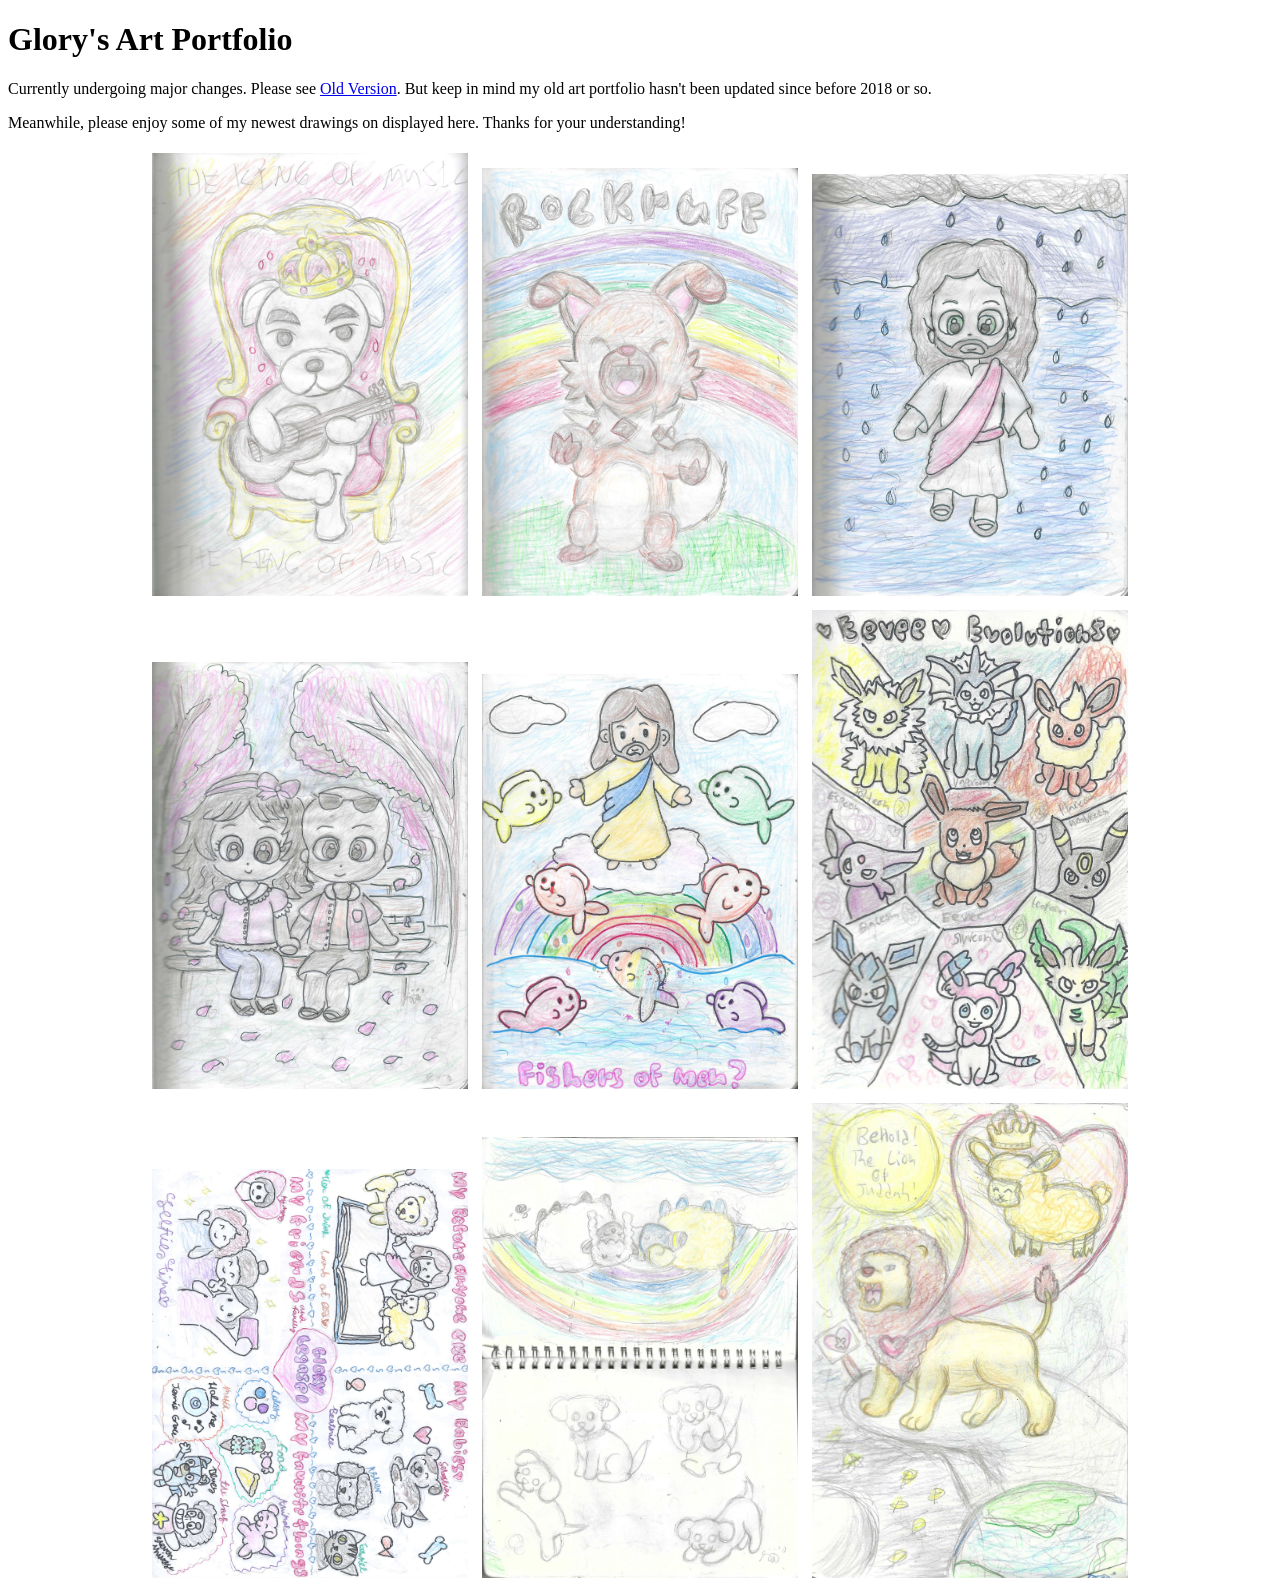
==== index.html @ 346f3a1a "Archiving old portfolio and making a new one" ====
<!DOCTYPE HTML>
<HTML>
<HEAD>
	<TITLE>Glory's Art Portfolio </TITLE>
	<style type="text/css">
	.previewpics{
		width:80%;
		padding:5px;}
	@media only screen and (min-width: 760px) {
	.previewpics{
		width:25%;
	}
}
	</style>
</HEAD>
<BODY>
	<H1>Glory's Art Portfolio</H1>
	<P>Currently undergoing major changes. Please see <a href="/old/index.html">Old Version</a>. But keep in mind my old art portfolio hasn't 
	been updated since before 2018 or so.</P>
	<P>Meanwhile, please enjoy some of my newest drawings on displayed here. Thanks for your understanding! </P>
	<div style="text-align: center;">
	<img src="/old/images/thekingofmusickkslider.jpg" class="previewpics">
	<img src="/old/images/rockruffrainbow.jpg" class="previewpics">
	<img src="/old/images/jesuswalkingonwater.jpg" class="previewpics">
	<img src="/old/images/parkbenchlove.jpg" class="previewpics">
	<img src="/old/images/jesusfishersoffish.jpg" class="previewpics">
	<img src="/old/images/EeveeEvolutions.jpeg" class="previewpics">
	<img src="/old/images/importantthingstome.jpg" class="previewpics">
	<img src="/old/images/mareepnwoolooAndpuppysketches.jpg" class="previewpics">
	<img src="/old/images/beholdlionofjuddah.jpg" class="previewpics">
</div>
</BODY>
</HTML>
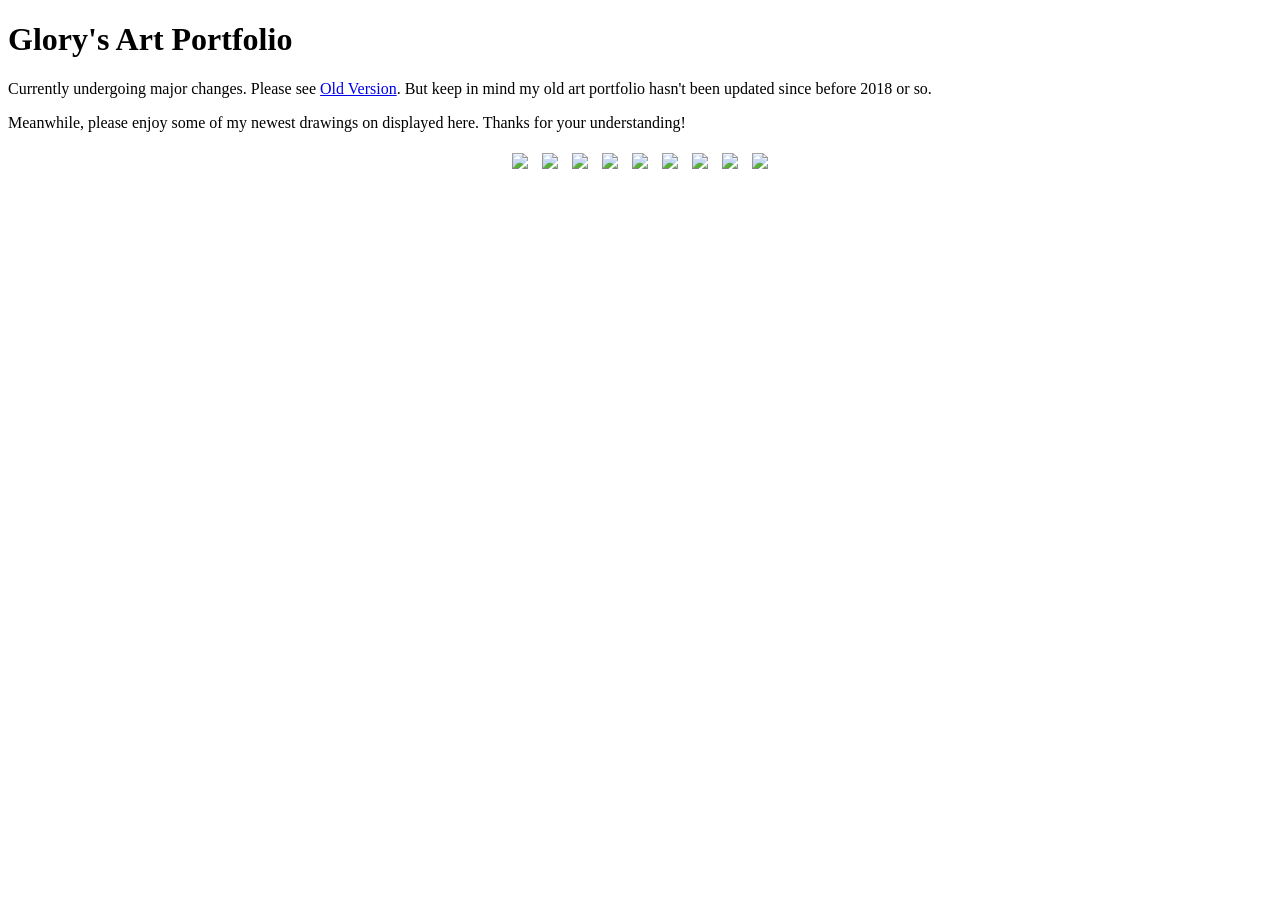
==== commit bcf23cd3: "Update index.html Fix links" ====
--- a/index.html
+++ b/index.html
@@ -15,19 +15,19 @@
 </HEAD>
 <BODY>
 	<H1>Glory's Art Portfolio</H1>
-	<P>Currently undergoing major changes. Please see <a href="/old/index.html">Old Version</a>. But keep in mind my old art portfolio hasn't 
+	<P>Currently undergoing major changes. Please see <a href="/art-portfolio/old/index.html">Old Version</a>. But keep in mind my old art portfolio hasn't 
 	been updated since before 2018 or so.</P>
 	<P>Meanwhile, please enjoy some of my newest drawings on displayed here. Thanks for your understanding! </P>
 	<div style="text-align: center;">
-	<img src="/old/images/thekingofmusickkslider.jpg" class="previewpics">
-	<img src="/old/images/rockruffrainbow.jpg" class="previewpics">
-	<img src="/old/images/jesuswalkingonwater.jpg" class="previewpics">
-	<img src="/old/images/parkbenchlove.jpg" class="previewpics">
-	<img src="/old/images/jesusfishersoffish.jpg" class="previewpics">
-	<img src="/old/images/EeveeEvolutions.jpeg" class="previewpics">
-	<img src="/old/images/importantthingstome.jpg" class="previewpics">
-	<img src="/old/images/mareepnwoolooAndpuppysketches.jpg" class="previewpics">
-	<img src="/old/images/beholdlionofjuddah.jpg" class="previewpics">
+	<img src="/art-portfolio/old/images/thekingofmusickkslider.jpg" class="previewpics">
+	<img src="/art-portfolio/old/images/rockruffrainbow.jpg" class="previewpics">
+	<img src="/art-portfolio/old/images/jesuswalkingonwater.jpg" class="previewpics">
+	<img src="/art-portfolio/old/images/parkbenchlove.jpg" class="previewpics">
+	<img src="/art-portfolio/old/images/jesusfishersoffish.jpg" class="previewpics">
+	<img src="/art-portfolio/old/images/EeveeEvolutions.jpeg" class="previewpics">
+	<img src="/art-portfolio/old/images/importantthingstome.jpg" class="previewpics">
+	<img src="/art-portfolio/old/images/mareepnwoolooAndpuppysketches.jpg" class="previewpics">
+	<img src="/art-portfolio/old/images/beholdlionofjuddah.jpg" class="previewpics">
 </div>
 </BODY>
-</HTML>+</HTML>
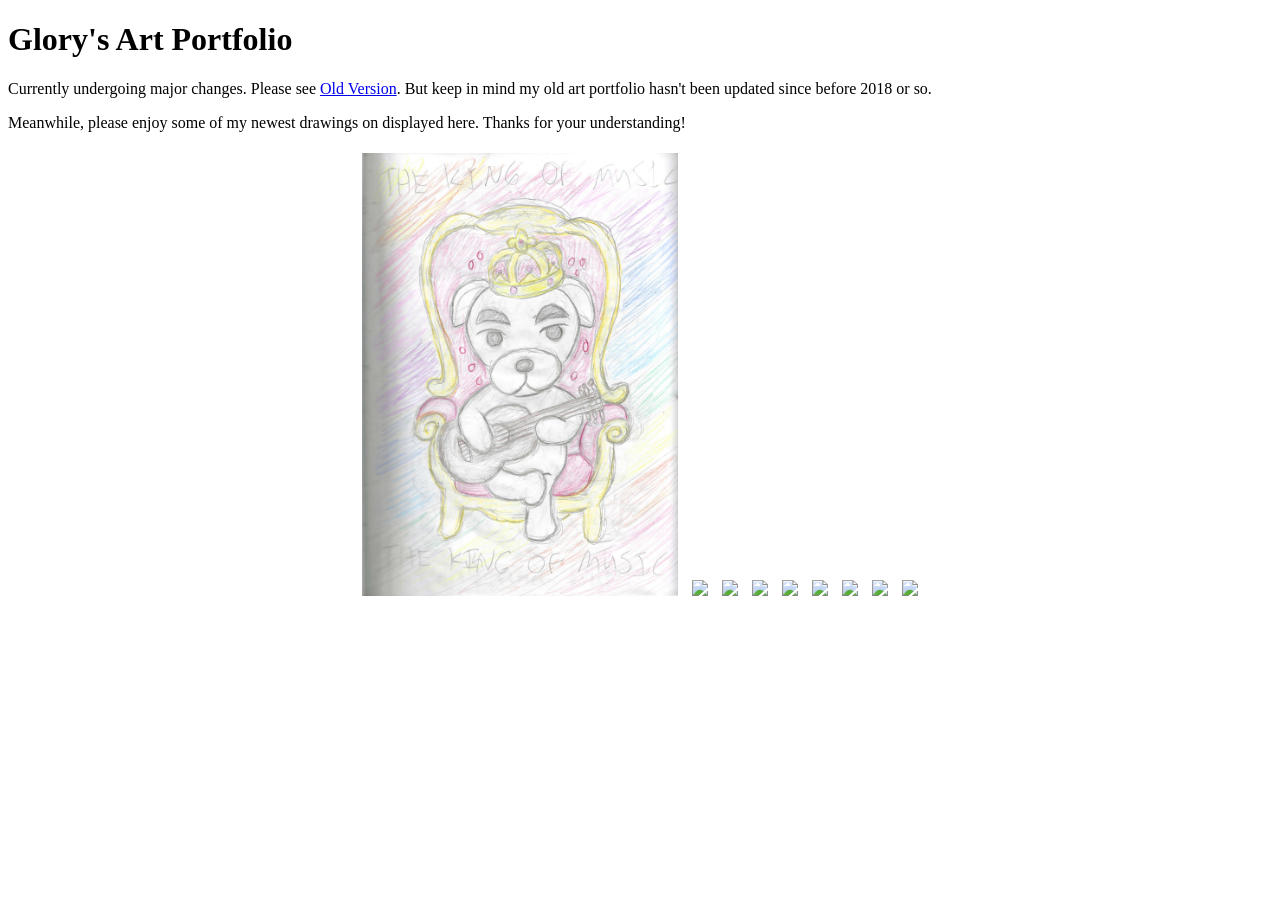
==== commit 7c202faa: "Update index.html Testing links" ====
--- a/index.html
+++ b/index.html
@@ -19,7 +19,7 @@
 	been updated since before 2018 or so.</P>
 	<P>Meanwhile, please enjoy some of my newest drawings on displayed here. Thanks for your understanding! </P>
 	<div style="text-align: center;">
-	<img src="/art-portfolio/old/images/thekingofmusickkslider.jpg" class="previewpics">
+	<img src="old/images/thekingofmusickkslider.jpg" class="previewpics">
 	<img src="/art-portfolio/old/images/rockruffrainbow.jpg" class="previewpics">
 	<img src="/art-portfolio/old/images/jesuswalkingonwater.jpg" class="previewpics">
 	<img src="/art-portfolio/old/images/parkbenchlove.jpg" class="previewpics">
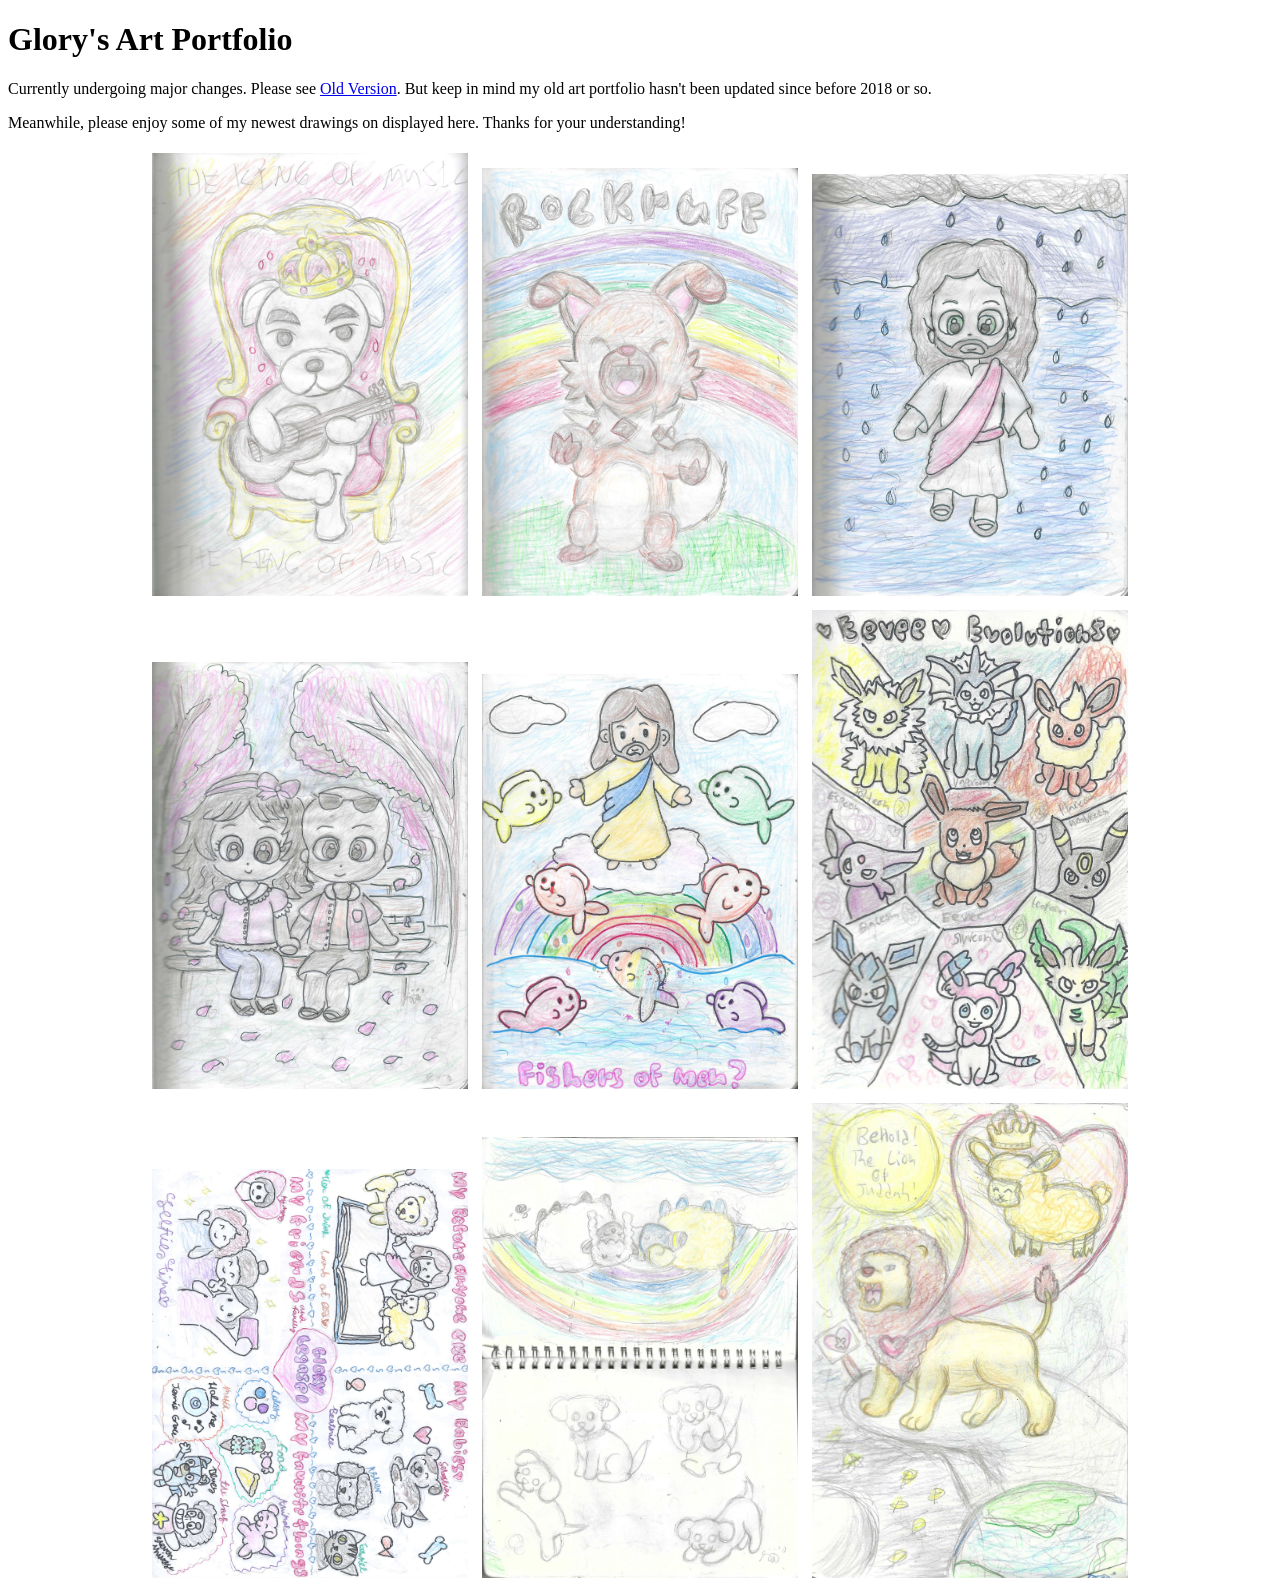
==== commit 706c3ca0: "Update index.html Fixed links" ====
--- a/index.html
+++ b/index.html
@@ -15,19 +15,19 @@
 </HEAD>
 <BODY>
 	<H1>Glory's Art Portfolio</H1>
-	<P>Currently undergoing major changes. Please see <a href="/art-portfolio/old/index.html">Old Version</a>. But keep in mind my old art portfolio hasn't 
+	<P>Currently undergoing major changes. Please see <a href="/old/index.html">Old Version</a>. But keep in mind my old art portfolio hasn't 
 	been updated since before 2018 or so.</P>
 	<P>Meanwhile, please enjoy some of my newest drawings on displayed here. Thanks for your understanding! </P>
 	<div style="text-align: center;">
 	<img src="old/images/thekingofmusickkslider.jpg" class="previewpics">
-	<img src="/art-portfolio/old/images/rockruffrainbow.jpg" class="previewpics">
-	<img src="/art-portfolio/old/images/jesuswalkingonwater.jpg" class="previewpics">
-	<img src="/art-portfolio/old/images/parkbenchlove.jpg" class="previewpics">
-	<img src="/art-portfolio/old/images/jesusfishersoffish.jpg" class="previewpics">
-	<img src="/art-portfolio/old/images/EeveeEvolutions.jpeg" class="previewpics">
-	<img src="/art-portfolio/old/images/importantthingstome.jpg" class="previewpics">
-	<img src="/art-portfolio/old/images/mareepnwoolooAndpuppysketches.jpg" class="previewpics">
-	<img src="/art-portfolio/old/images/beholdlionofjuddah.jpg" class="previewpics">
+	<img src="old/images/rockruffrainbow.jpg" class="previewpics">
+	<img src="old/images/jesuswalkingonwater.jpg" class="previewpics">
+	<img src="old/images/parkbenchlove.jpg" class="previewpics">
+	<img src="old/images/jesusfishersoffish.jpg" class="previewpics">
+	<img src="old/images/EeveeEvolutions.jpeg" class="previewpics">
+	<img src="old/images/importantthingstome.jpg" class="previewpics">
+	<img src="old/images/mareepnwoolooAndpuppysketches.jpg" class="previewpics">
+	<img src="old/images/beholdlionofjuddah.jpg" class="previewpics">
 </div>
 </BODY>
 </HTML>
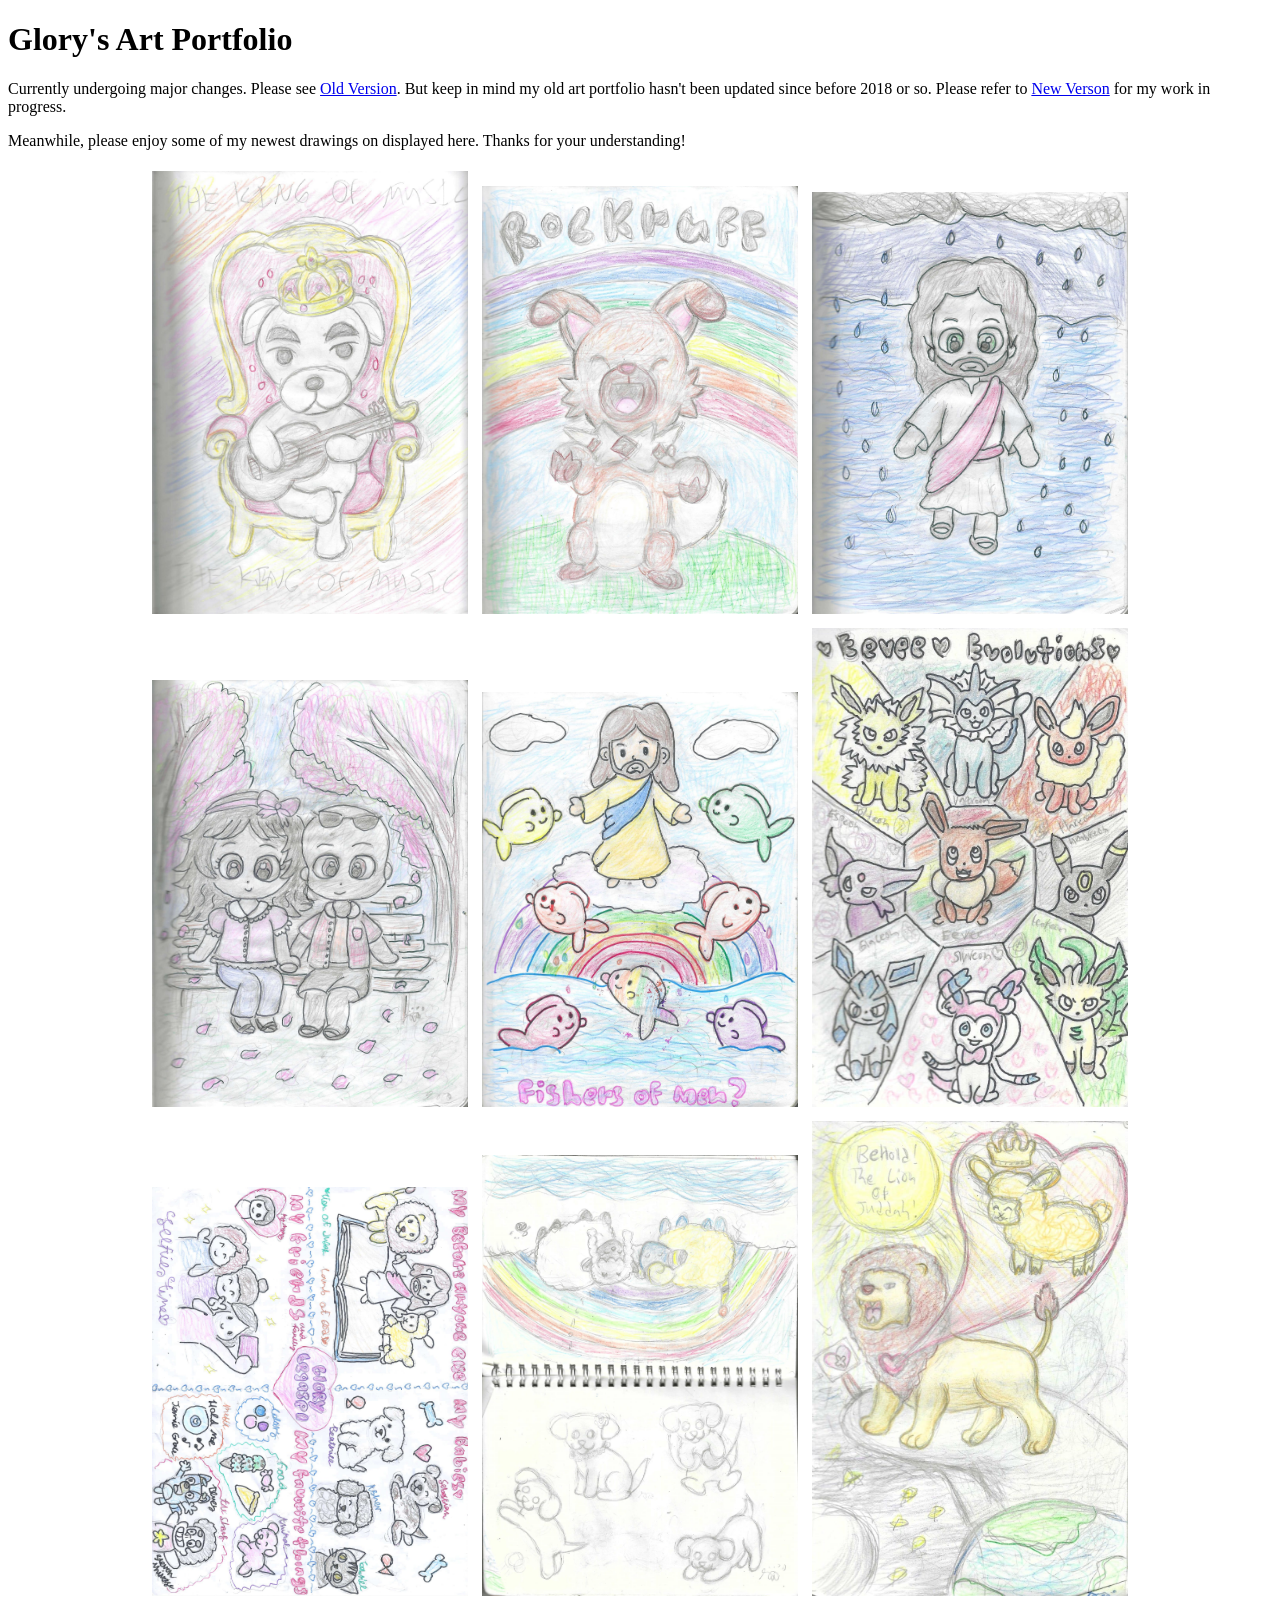
==== commit a6466700: "initilize carosoule test. Might keep as is" ====
--- a/index.html
+++ b/index.html
@@ -1,6 +1,7 @@
 <!DOCTYPE HTML>
 <HTML>
 <HEAD>
+	<meta name="viewport" content="width=device-width, initial-scale=1.0">
 	<TITLE>Glory's Art Portfolio </TITLE>
 	<style type="text/css">
 	.previewpics{
@@ -15,8 +16,8 @@
 </HEAD>
 <BODY>
 	<H1>Glory's Art Portfolio</H1>
-	<P>Currently undergoing major changes. Please see <a href="/old/index.html">Old Version</a>. But keep in mind my old art portfolio hasn't 
-	been updated since before 2018 or so.</P>
+	<P>Currently undergoing major changes. Please see <a href="old/index.html">Old Version</a>. But keep in mind my old art portfolio hasn't 
+	been updated since before 2018 or so. Please refer to <a href="mobile/index.html">New Verson</a> for my work in progress.</P>
 	<P>Meanwhile, please enjoy some of my newest drawings on displayed here. Thanks for your understanding! </P>
 	<div style="text-align: center;">
 	<img src="old/images/thekingofmusickkslider.jpg" class="previewpics">
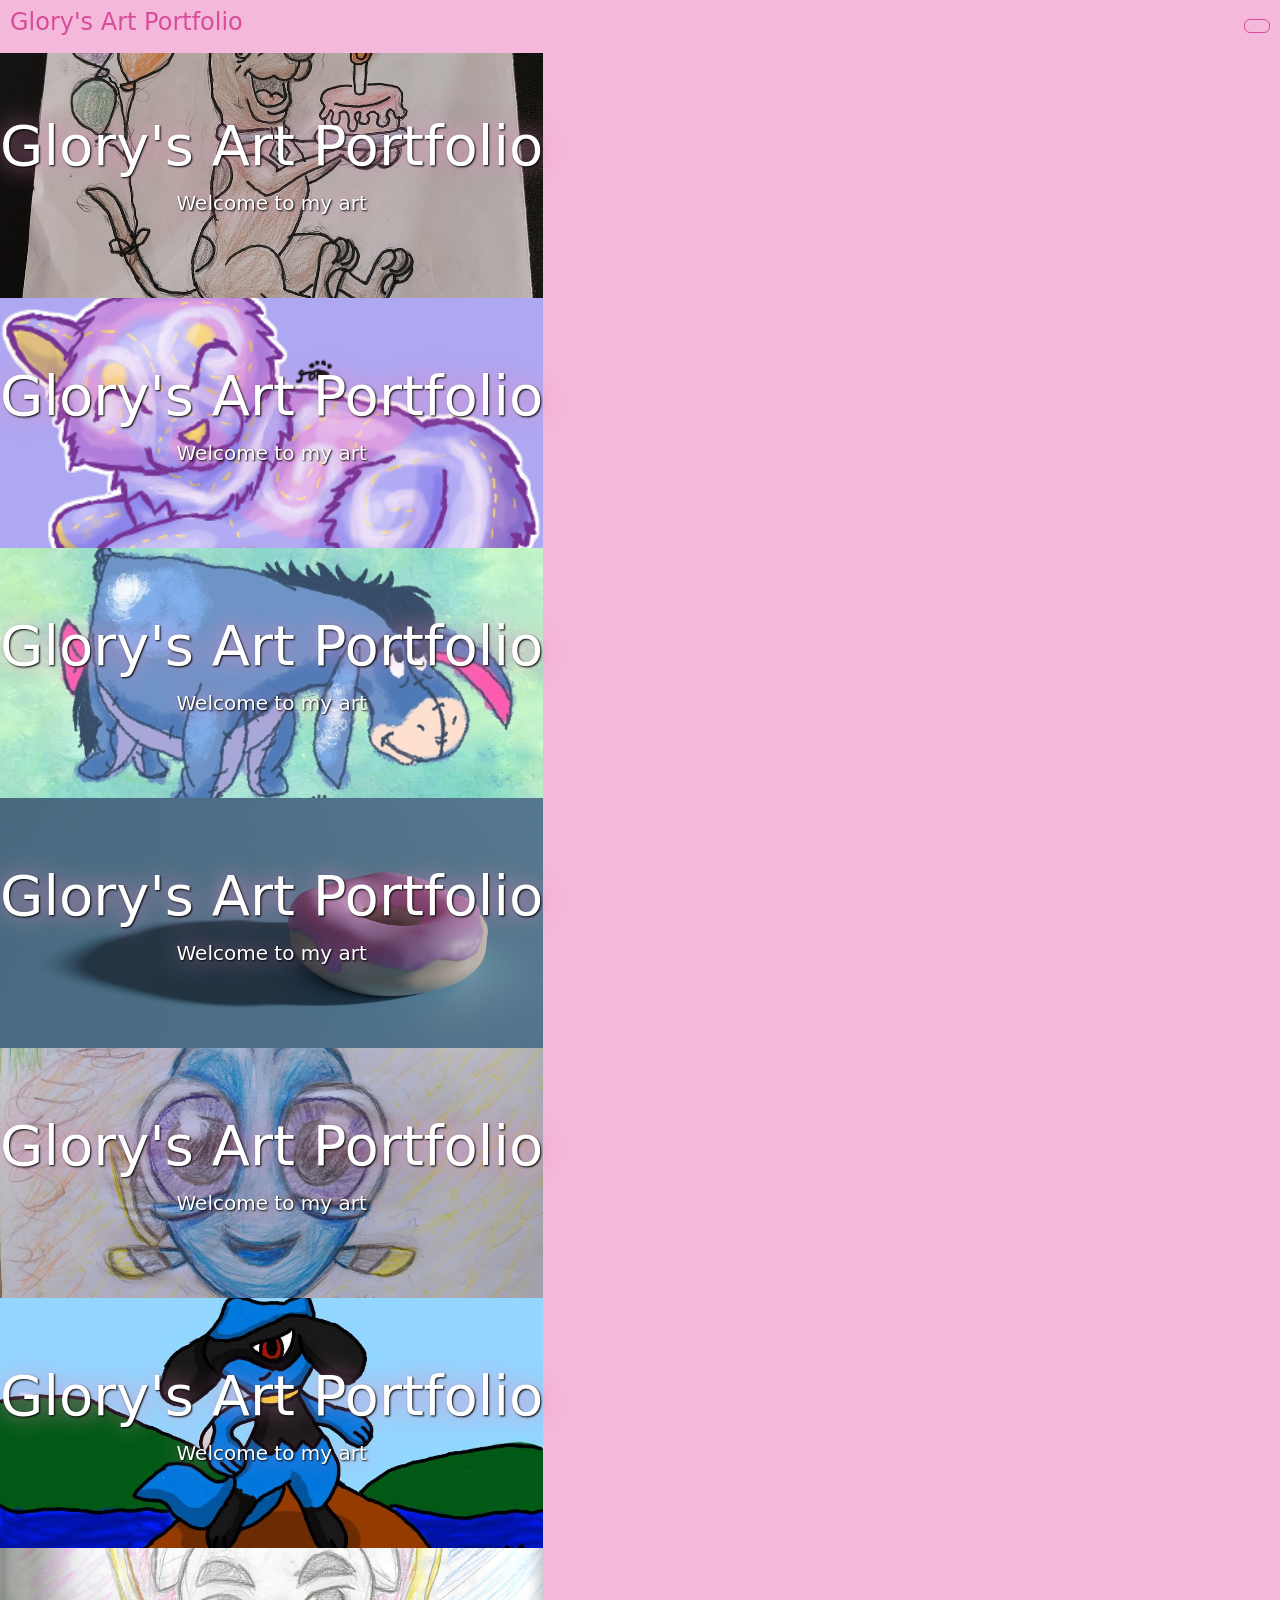
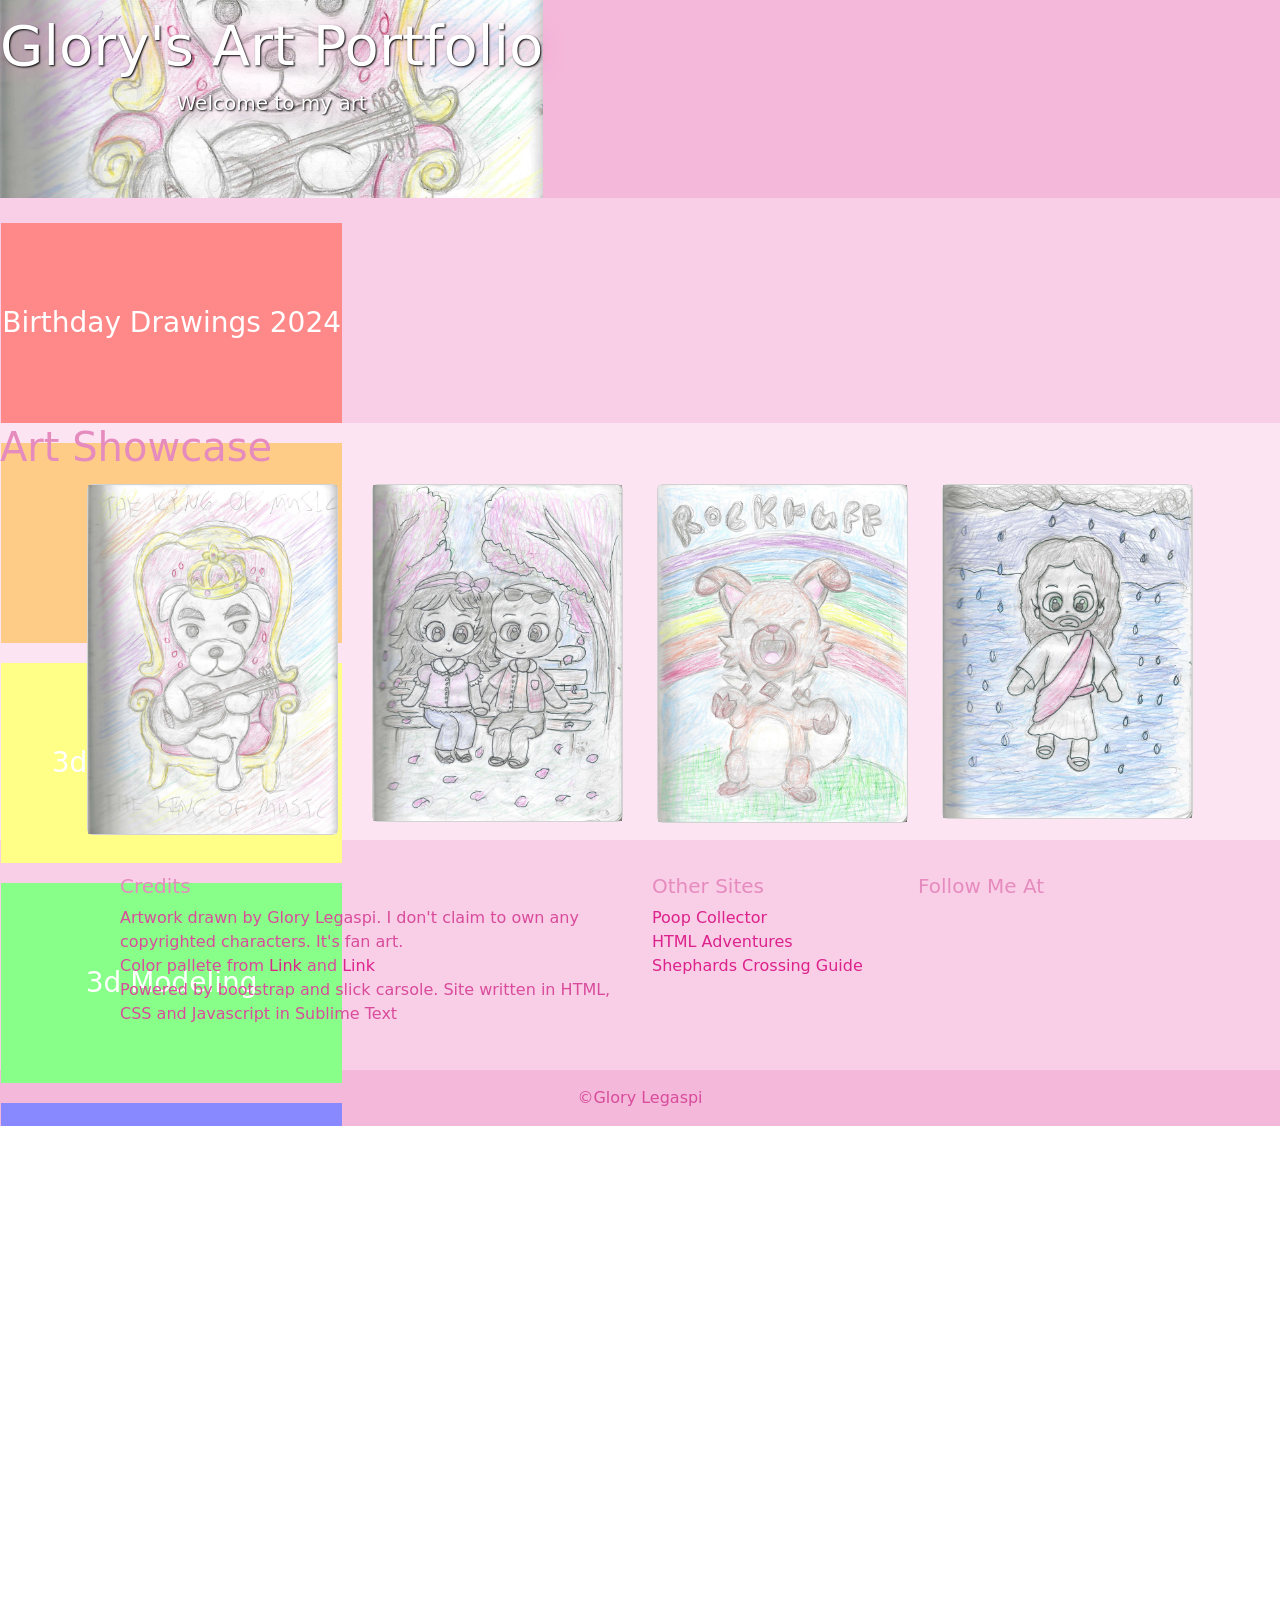
==== commit 9eea25b8: "Updated links" ====
--- a/index.html
+++ b/index.html
@@ -3,32 +3,164 @@
 <HEAD>
 	<meta name="viewport" content="width=device-width, initial-scale=1.0">
 	<TITLE>Glory's Art Portfolio </TITLE>
-	<style type="text/css">
-	.previewpics{
-		width:80%;
-		padding:5px;}
-	@media only screen and (min-width: 760px) {
-	.previewpics{
-		width:25%;
-	}
-}
-	</style>
+	<!--Bootstrap-->
+	<link href="https://cdn.jsdelivr.net/npm/bootstrap@5.3.3/dist/css/bootstrap.min.css" rel="stylesheet" integrity="sha384-QWTKZyjpPEjISv5WaRU9OFeRpok6YctnYmDr5pNlyT2bRjXh0JMhjY6hW+ALEwIH" crossorigin="anonymous">
+	<!-- Slick Carsoul-->
+	<link rel="stylesheet" type="text/css" href="https://cdn.jsdelivr.net/npm/slick-carousel@1.8.1/slick/slick.css"/>
+	<!-- Add the slick-theme.css if you want default styling -->
+	<link rel="stylesheet" type="text/css" href="https://cdn.jsdelivr.net/npm/slick-carousel@1.8.1/slick/slick-theme.css"/>
+
+  <script src="https://kit.fontawesome.com/dfd469d1c6.js" crossorigin="anonymous"></script>
+
+	<link rel="stylesheet" type="text/css" href="glorypinktheme.css">
+   <link rel="stylesheet" type="text/css" href="carol.css"/>
 </HEAD>
 <BODY>
-	<H1>Glory's Art Portfolio</H1>
-	<P>Currently undergoing major changes. Please see <a href="old/index.html">Old Version</a>. But keep in mind my old art portfolio hasn't 
-	been updated since before 2018 or so. Please refer to <a href="mobile/index.html">New Verson</a> for my work in progress.</P>
-	<P>Meanwhile, please enjoy some of my newest drawings on displayed here. Thanks for your understanding! </P>
-	<div style="text-align: center;">
-	<img src="old/images/thekingofmusickkslider.jpg" class="previewpics">
-	<img src="old/images/rockruffrainbow.jpg" class="previewpics">
-	<img src="old/images/jesuswalkingonwater.jpg" class="previewpics">
-	<img src="old/images/parkbenchlove.jpg" class="previewpics">
-	<img src="old/images/jesusfishersoffish.jpg" class="previewpics">
-	<img src="old/images/EeveeEvolutions.jpeg" class="previewpics">
-	<img src="old/images/importantthingstome.jpg" class="previewpics">
-	<img src="old/images/mareepnwoolooAndpuppysketches.jpg" class="previewpics">
-	<img src="old/images/beholdlionofjuddah.jpg" class="previewpics">
+	<!-- Header containing menu -->
+	<special-header></special-header>
+
+	<!-- Decorative Banner -->
+	<DIV id="banner-con">
+		<div class="container jumbotron text-center">
+			<br><br>
+		</div>
+	</DIV>
+
+	<!-- Collections Menu -->
+	<DIV id="collections-con">
+		<div class="row">
+			<div class="col-auto">
+    <div class="headcarol">
+    <div class="headcarolbox " style="background-image: url(images/birthday2024/aprscoobydoobeedoo.jpg);">
+      <span style="color: white;text-shadow: 1px 1px 2px black, 0 0 25px #e68bbe;"><br><br><br><H1 class="display-4">Glory's Art Portfolio</H1><p class="lead">Welcome to my art</p><br><br><br></span>
+    </div>
+    <div class="headcarolbox" style="background-image: url(old/images/Swirl-Pup-Commision-Backie.png);">
+    <banner-text></banner-text>
+    </div>
+    <div class="headcarolbox" style="background-image: url(old/images/eyoreeyore.jpg);">
+      <banner-text></banner-text>
+    </div>
+    <div class="headcarolbox" style="background-image: url(old/images/donut.jpg);">
+      <banner-text></banner-text>
+    </div>
+    <div class="headcarolbox" style="background-image: url(old/images/dory.jpg);">
+      <banner-text></banner-text>
+    </div>
+    <div class="headcarolbox" style="background-image: url(old/images/rilou.jpg);">
+      <banner-text></banner-text>
+    </div>
+    <div class="headcarolbox" style="background-image: url(images/thekingofmusickkslider.jpg);">
+      <banner-text></banner-text>
+    </div>
+    </div>
+			</div>
+		</div>
+	</DIV>
+
+  <!--Collections2-->
+  <DIV id="collections2-con">
+    <div class="row">
+      <div class="col-auto">
+  <div class="navslider" style="height: 200px;">
+    <div><a href="birthday2024.html"><h3 style="background-color: #FF8888">Birthday Drawings 2024</h3></a></div>
+    <div><a href="stickerpups.html"><h3 style="background-color: #FFCC88">Sticker Pups</h3></a></div>
+    <div><a href="3dsartacademy.html"><h3 style="background-color: #FFFF88">3ds Art Academy</h3></a></div>
+    <div><a href="3dmodeling.html"><h3 style="background-color: #88FF88">3d Modeling</h3></a></div>
+    <div><a href="oldtraditonal.html"><h3 style="background-color: #8888FF">Old Traditional</h3></a></div>
+    <div><a href="olddigital.html"><h3 style="background-color: #CC88FF">Old Digital</h3></a></div>
+    <div><a href="notebookscraps.html"><h3 style="background-color: #FF88FF">Notebook Scraps 2020+</h3></a></div>
+  </div>
+  </div>
+    </div>
+  </DIV>
+
+	<!-- Highlights -->
+	<DIV id="highlight-con">
+		<H1>Art Showcase</H1>
+		<div class="container">
+	<div class="row">
+      <div class="col-md-3">
+        <div class="card" style="margin: 5px;">
+          <img src="images/thekingofmusickkslider.jpg" style="width: 100%" 
+          	data-bs-toggle="modal" 
+          	data-bs-target="#exampleModal" 
+          	data-bs-modeltitle="The King of Music" 
+          	data-bs-modeldescript="K.K Slider, the king of music on a throne"
+            data-bs-materialsused="colored pencils, drawn on clear notebook paper"
+          	data-bs-picdate="2023">
+        </div>
+      </div>
+      <div class="col-md-3">
+        <div class="card" style="margin: 5px;">
+          <img src="images/parkbenchlove.jpg"  style="width: 100%" 
+          	data-bs-toggle="modal" 
+          	data-bs-target="#exampleModal"  
+          	data-bs-modeltitle="Park bench love" 
+          	data-bs-modeldescript="A couple on a park bench under cherry blossoms"
+          	data-bs-picdate="2024">
+      </div></div>
+      <div class="col-md-3">
+        <div class="card" style="margin: 5px;">
+          <img src="images/rockruffrainbow.jpg"  style="width: 100%" 
+          	data-bs-toggle="modal" 
+          	data-bs-target="#exampleModal" 
+          	data-bs-modeltitle="Rockruff Rainbow" 
+          	data-bs-modeldescript="Rockruff under a rainbow"
+          	data-bs-picdate="2024">
+        </div>
+      </div>
+      <div class="col-md-3">
+        <div class="card" style="margin: 5px;">
+          	<img src="images/jesuswalkingonwater.jpg" style="width: 100%" 
+          	data-bs-toggle="modal" 
+          	data-bs-target="#exampleModal" 
+          	data-bs-modeltitle="Jesus Walking On Water" 
+          	data-bs-modeldescript="Jesus walking on water"
+          	data-bs-picdate="2024">
+        </div>
+      </div>
 </div>
+
+<div class="modal fade" id="exampleModal" tabindex="-1" aria-labelledby="exampleModalLabel" aria-hidden="true">
+  <div class="modal-dialog modal-fullscreen">
+    <div class="modal-content">
+      <div class="modal-header">
+        <h1 class="modal-title fs-5" id="exampleModalLabel">Full Size</h1>
+        <button type="button" class="btn-close" data-bs-dismiss="modal" aria-label="Close"></button>
+      </div>
+      <div class="modal-body">
+      	<div class="container-fluid text-center">
+      	<img src="" style="width: 85%">
+      	<div class="modelimgdescrip"></div>
+        Materials Use: <br>
+        Date Made: <span class="picdate"></span>
+      </div>
+      </div>
+      <div class="modal-footer">
+      	<div class="row">
+        <button type="button" class="btn birthdaybuttons" data-bs-dismiss="modal">Close</button></div>
+      </div>
+    </div>
+  </div>
+</div>
+
+    </div>
+
+		
+	</DIV>
+
+	<!-- Footer -->
+  <special-footer></special-footer>
+
+	<!--Bootstrap And Popper-->
+    <script src="https://cdn.jsdelivr.net/npm/bootstrap@5.3.3/dist/js/bootstrap.bundle.min.js" integrity="sha384-YvpcrYf0tY3lHB60NNkmXc5s9fDVZLESaAA55NDzOxhy9GkcIdslK1eN7N6jIeHz" crossorigin="anonymous"></script>
+    <!--J Query-->
+    <script src="https://ajax.googleapis.com/ajax/libs/jquery/3.7.1/jquery.min.js"></script>
+    <!--Slick Carosoul-->
+    <script type="text/javascript" src="https://cdn.jsdelivr.net/npm/slick-carousel@1.8.1/slick/slick.min.js"></script>
+    <script type="text/javascript" src="pete.js"></script>
+    <script type="text/javascript" src="glorymodalbehavior.js"></script>
+    <script type="text/javascript" src="webcomponents.js"></script>
+
 </BODY>
 </HTML>
--- a/glorypinktheme.css
+++ b/glorypinktheme.css
@@ -0,0 +1,43 @@
+html, body {
+    max-width: 100%;
+    overflow-x: hidden;
+}
+		#header-con{
+			background-color:#f4b8da;
+		}
+		#banner-con{
+			background-color:#f9cee7;
+			color: #e68bbe;
+		}
+		#highlight-con{
+			background-color:#fde4f2;
+			color: #e68bbe;
+		}
+		#footer-con{
+		background-color:#f9cee7;
+		}
+
+		#collections-con{
+			border-bottom:5px solid #f9cee7;
+			background-color:#f4b8da;
+		}
+		#collections2-con{
+			background-color:#f9cee7;
+		}
+    .birthdaybuttons{
+      background: #dc228b;
+      border: 1px solid #fde4f2;
+      color: #fde4f2;
+      border-radius: 5px;
+    }
+		@media only screen and (min-width: 760px) {
+			.collectionsitem{
+				
+			}
+		}
+
+
+#birthdaysections{
+	border-top: 1px solid #f9cee7;
+}
+
--- a/carol.css
+++ b/carol.css
@@ -0,0 +1,68 @@
+.navslider h3 {
+  background: black;
+  height: 200px;
+  text-align: center;
+  color: white;
+  margin: 1px;
+  display: flex;
+  justify-content: center;
+  align-items: center;
+  margin-top: 20px;
+  }
+
+    .slick-prev {
+  left: 0px !important;
+  z-index: 9 !important;
+  }
+
+.slick-next {
+  right: 30px !important;
+  z-index: 9 !important;
+}
+
+
+.slick-prev::before {
+  content: "◀" !important;
+/*   font-weigth: bold; */
+  background: #dc228b;
+      border: 1px solid #fde4f2;
+      color: #fde4f2;
+      border-radius: 5px;
+  padding: 5px 15px 10px 10px;
+}
+
+.slick-next::before {
+  content: "▶" !important;
+/*   font-weigth: bold; */
+  background: #dc228b;
+      border: 1px solid #fde4f2;
+      color: #fde4f2;
+      border-radius: 5px;
+  padding: 5px 10px 10px 15px;
+}
+
+.headcarolbox{
+  background-size: cover;
+  background-position: center;
+  height: 250px;
+  text-align: center;
+  display: flex;
+  justify-content: center;
+  align-items: center;
+}
+
+.navslider .slick-slide{
+  transform: scale(0.8);
+  transition: all 0.4s ease-in-out;
+}
+.navslider .slick-center{
+  transform: scale(1.1);
+}
+
+.navslider a {
+	text-decoration: none;
+}
+
+.slick-slide{
+	height: auto;
+}
